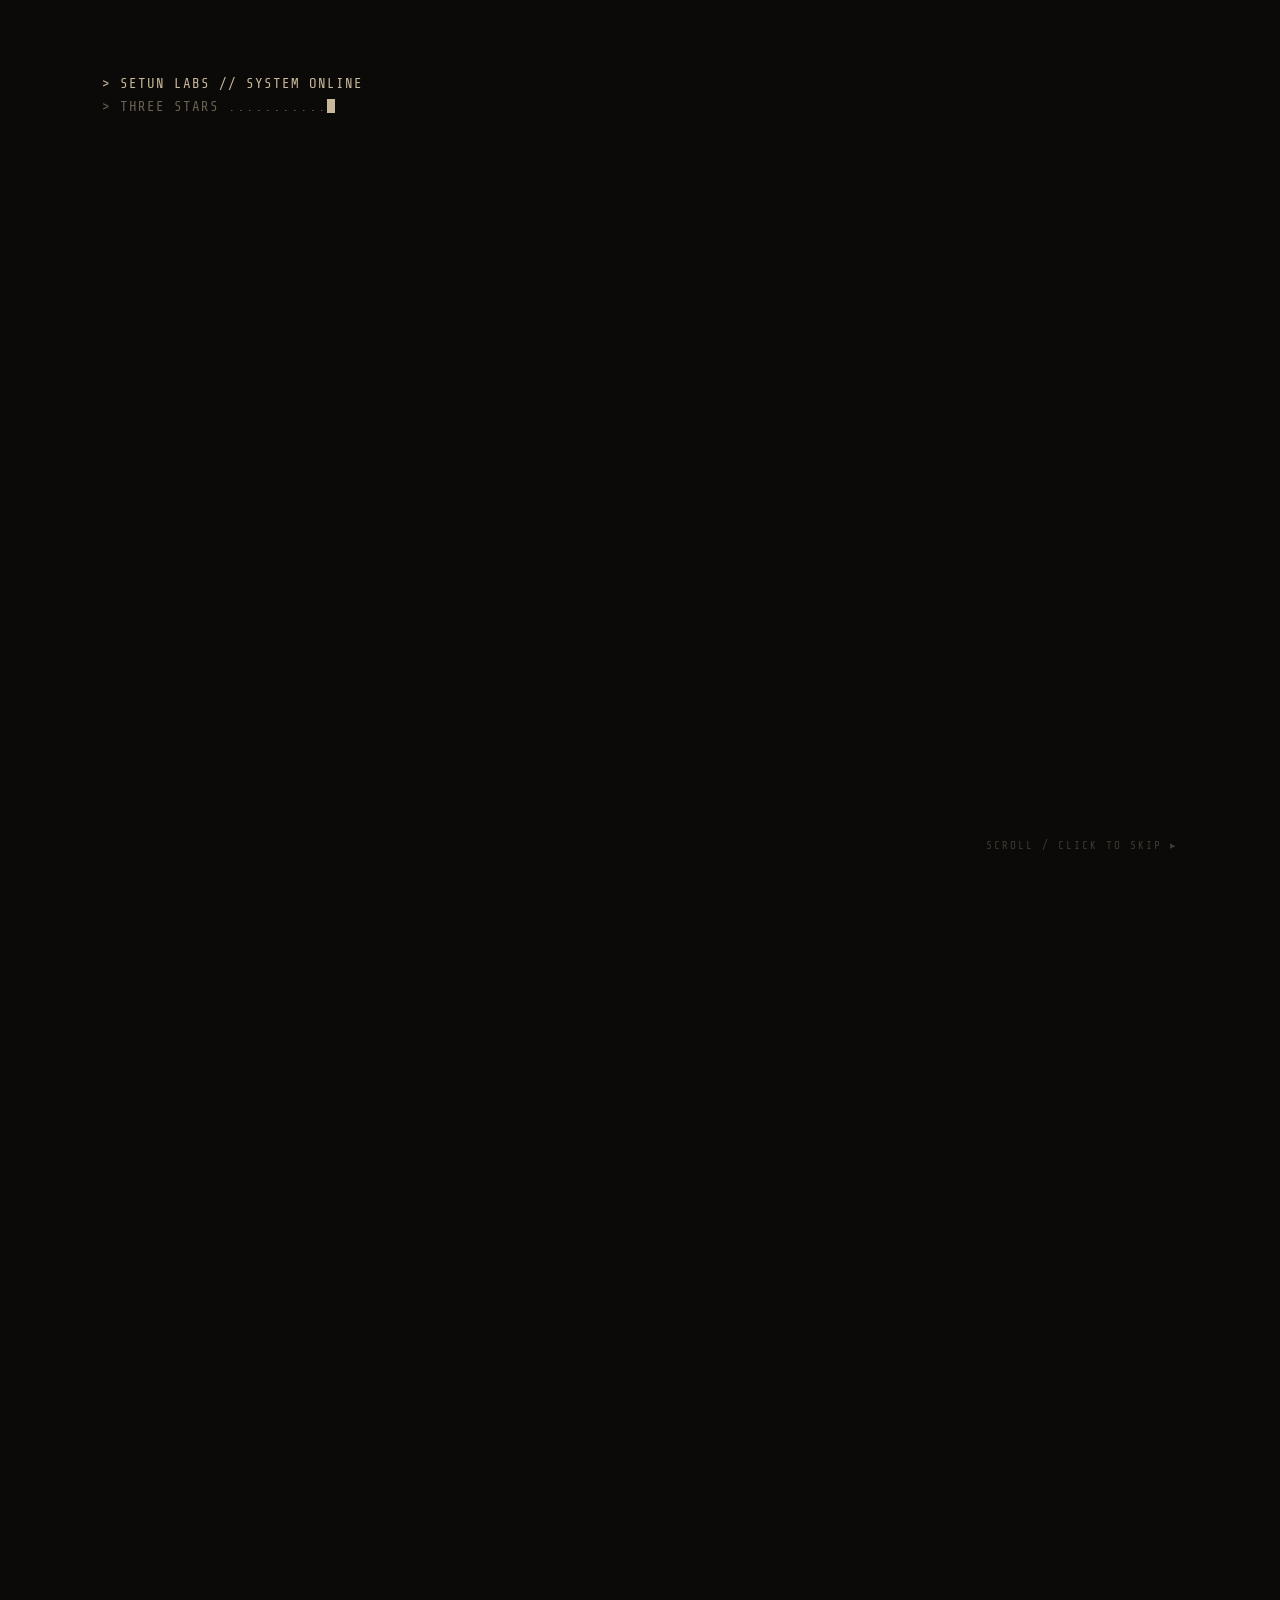
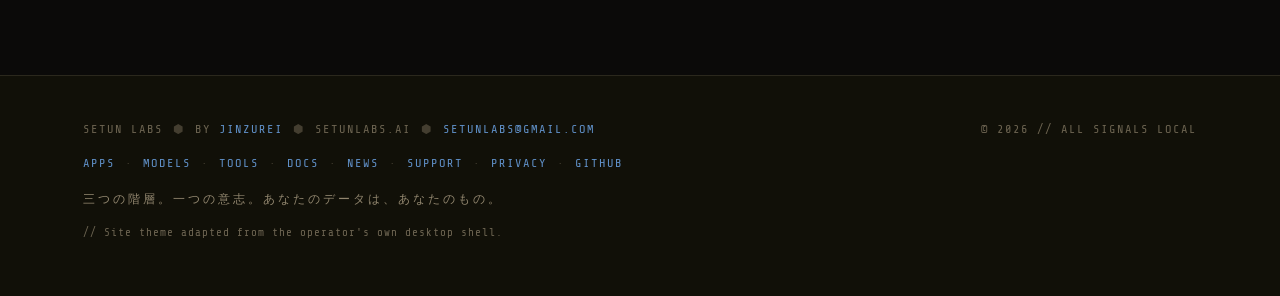
==== index.html @ 27546d37 "Setun Labs: public launch" ====
<!DOCTYPE html>
<html lang="en">
<head>
<meta charset="UTF-8">
<meta name="viewport" content="width=device-width, initial-scale=1.0">
<title>SETUN LABS // Independent lab for ternary, on-device AI</title>
<meta name="description" content="Setun Labs, an independent lab building ternary, on-device AI. This site explains what we stand for and what we're working toward.">
<link rel="icon" type="image/svg+xml" href="favicon.svg">
<meta name="theme-color" content="#0b0a09">
<meta property="og:type" content="website">
<meta property="og:site_name" content="Setun Labs">
<meta property="og:title" content="SETUN LABS // Independent lab for ternary, on-device AI">
<meta property="og:description" content="Setun Labs, an independent lab building ternary, on-device AI. This site explains what we stand for and what we're working toward.">
<meta property="og:url" content="https://setunlabs.ai/">
<meta property="og:image" content="https://setunlabs.ai/og.png">
<meta name="twitter:card" content="summary_large_image">
<link rel="stylesheet" href="styles.css">
</head>
<body>

<!-- boot sequence -->
<div id="boot" aria-hidden="true">
  <div id="boot-lines"></div>
  <div id="boot-skip">SCROLL / CLICK TO SKIP ▸</div>
</div>

<header>
  <div class="header-inner">
    <a class="wordmark" href="index.html">
      <span class="dot gold"></span>SETUN LABS
      <span class="jp">セツン・ラボ</span>
    </a>
    <nav>
      <a href="apps.html">APPS</a>
      <a href="models.html">MODELS</a>
      <a href="tools.html">TOOLS</a>
      <a href="docs.html">DOCS</a>
      <a href="news.html">NEWS</a>
      <a href="support.html">SUPPORT</a>
    </nav>
  </div>
</header>

<main>

  <!-- ============ HERO ============ -->
  <section id="hero">
    <canvas id="hero-bg" aria-hidden="true"></canvas>
    <div class="hero-veil" aria-hidden="true"></div>
    <div class="hero-kicker reveal"><span class="dot green"></span>NOW ONLINE // SETUN LABS · AN INDEPENDENT LAB FOR TERNARY, ON-DEVICE AI</div>
    <h1 class="reveal">AI SHOULD LIVE<br>WHERE YOUR <span class="accent">DATA</span> DOES.</h1>
    <p class="hero-sub reveal">Setun Labs is a small independent lab building AI that runs on hardware you own, <b>not in someone else's data center.</b> This site is our front door: what we stand for, and what we're working toward.</p>
    <div class="hero-jp reveal">あなたのデータは、あなたの場所に。</div>

    <div class="hero-cta reveal">
      <a class="btn primary" href="news.html">READ THE TRANSMISSION</a>
      <a class="btn ghost" href="models.html">THE MODEL PROGRAM ▸</a>
    </div>

    <div class="scroll-hint">▼ SCROLL // スクロール</div>
  </section>

  <!-- ============ WHAT WE DO ============ -->
  <section>
    <div class="act-label reveal">// THE LAB ◈ THREE ARMS, ONE RULE</div>
    <h2 class="reveal">One rule carries<br>everything we make.</h2>
    <div class="sec-jp reveal">あなたの機器の上で動くAI</div>
    <p class="creed-lead reveal">Your questions, your files and your accounts stay with you. If a product ever offers to connect a paid cloud AI, you plug it in yourself, and the software shows you every request before it leaves. We work in three arms, every one of them in development:</p>

    <div class="grid3">
      <div class="card c-green reveal">
        <span class="rail"></span><span class="br"></span>
        <div class="tag">⬢ ARM 01</div>
        <h3>Tools</h3>
        <div class="card-jp">道具</div>
        <p>Open-source plumbing for local AI, the background worker that does jobs on your computer, connectors for AI services, and a public database of measured model performance. In development.</p>
        <a class="dlink" href="tools.html">▸ THE TOOLS PAGE</a>
      </div>

      <div class="card c-gold reveal">
        <span class="rail"></span><span class="br"></span>
        <div class="tag">◈ ARM 02</div>
        <h3>Models</h3>
        <div class="card-jp">モデル</div>
        <p>The Grimm Series: classes of specialist models with three-value weights {−1, 0, +1}, tuned to run on pocket hardware. A math specialist proof of concept is in development now.</p>
        <a class="dlink" href="models.html">▸ THE MODELS PAGE</a>
      </div>

      <div class="card c-blue reveal">
        <span class="rail"></span><span class="br"></span>
        <div class="tag">▸ ARM 03</div>
        <h3>Apps</h3>
        <div class="card-jp">アプリ</div>
        <p>Pocket AI Hub (working title), one app designed to run AI on your phone, recruit your computer for big jobs, and connect every AI you already use. In development.</p>
        <a class="dlink" href="apps.html">▸ THE APPS PAGE</a>
      </div>
    </div>
  </section>

  <!-- ============ TRANSMISSIONS ============ -->
  <section>
    <div class="act-label reveal">// LATEST ◈ TRANSMISSIONS</div>
    <div class="news-item reveal">
      <div class="nd">2026-10-26 // LOG 001</div>
      <h3>Setun Labs goes online</h3>
      <p>The lab opens its doors, what we stand for (mechanism before scale, refutation over abandonment, one domain, zero doubt), what we're building, and the honest status of every piece. <a href="news.html">▸ READ THE TRANSMISSION</a></p>
    </div>
    <p class="note-line reveal"><span class="warn">⬢</span> <a href="news.html">▸ ALL TRANSMISSIONS</a></p>
  </section>

  <!-- ============ CREED ============ -->
  <section>
    <div class="act-label reveal">// THE CREED ◈ THE THREE STARS</div>
    <h2 class="reveal">Three stars.<br>One line.</h2>
    <div class="sec-jp reveal">三つの星 · オリオンのベルト</div>
    <p class="creed-lead reveal">Our mark is Orion's Belt: three stars in a straight line, the only fixed geometry in a sky of scattered light. They have been called the Three Kings, the Girdle, the String of Pearls. We do not use them as ornament. We use them as a reminder of what we are.</p>
    <div class="commit reveal">
      <div class="commit-row">
        <span class="k">ALNITAK<br><span style="font-size:10px;letter-spacing:2px;color:var(--fg-dim)">THE GIRDLE</span></span>
        <span class="v"><b>Mechanism before scale.</b> Orion is a hunter dismembered across the sky. Without the belt, the arms and legs drift apart. Without the mechanism, the lab is just parameters and hope. The belt is not the brightest part of the constellation. It is the part that makes the constellation coherent. We build the belt first. Everything else hangs from it.</span>
      </div>
      <div class="commit-row">
        <span class="k">ALNILAM<br><span style="font-size:10px;letter-spacing:2px;color:var(--fg-dim)">THE STRING OF PEARLS</span></span>
        <span class="v"><b>Refutation over abandonment.</b> Osiris is murdered, scattered, lost. Isis recovers the pieces. The missing fragment is replaced by something perfect and artificial. On the third day the body is whole. This is not miracle. It is protocol: test, kill, rebuild, rerun. The string does not deny the breaking. It presumes it. The only terminal state is understanding.</span>
      </div>
      <div class="commit-row">
        <span class="k">MINTAKA<br><span style="font-size:10px;letter-spacing:2px;color:var(--fg-dim)">THE BELT</span></span>
        <span class="v"><b>One domain, zero doubt.</b> Orion does not hunt everything. He hunts specific prey, across specific seasons, with specific weapons held by the belt. The belt is what he reaches for. It is what keeps the sword and shield from falling into the dark. We do not build generalists that are occasionally right about everything. We build specialists that cannot be wrong about one thing. The domain is the boundary. The boundary is the strength.</span>
      </div>
    </div>
    <p class="note-line reveal"><span class="warn">⬢ THE LINE THEY FORM //</span> Three stars. One line. Not because they are close, but because they align across immense distance. That alignment is the lab. Each principle is a star, independent and distant. Together they point in one direction. Remove any star and the line dissolves. Remove any principle and the lab is just noise. Orion rises and sets. The line remains.</p>
  </section>

</main>

<footer>
  <div class="footer-inner">
    <div class="row">
      <span>SETUN LABS<span class="sep">⬢</span>BY <a href="https://x.com/Jinzurei" target="_blank" rel="noopener">JINZUREI</a><span class="sep">⬢</span>SETUNLABS.AI<span class="sep">⬢</span><a href="mailto:setunlabs@gmail.com">SETUNLABS@GMAIL.COM</a></span>
      <span>© 2026 // ALL SIGNALS LOCAL</span>
    </div>
    <div class="row" style="margin-top:14px">
      <span><a href="apps.html">APPS</a><span class="sep">·</span><a href="models.html">MODELS</a><span class="sep">·</span><a href="tools.html">TOOLS</a><span class="sep">·</span><a href="docs.html">DOCS</a><span class="sep">·</span><a href="news.html">NEWS</a><span class="sep">·</span><a href="support.html">SUPPORT</a><span class="sep">·</span><a href="privacy.html">PRIVACY</a><span class="sep">·</span><a href="https://github.com/Setun-Labs" target="_blank" rel="noopener">GITHUB</a></span>
    </div>
    <div class="jp">三つの階層。一つの意志。あなたのデータは、あなたのもの。</div>
    <div class="egg">// Site theme adapted from the operator's own desktop shell.</div>
  </div>
</footer>

<script src="theme.js"></script>
</body>
</html>
---- styles.css ----
@font-face {
    font-family: 'Share Tech Mono';
    src: url('fonts/ShareTechMono-Regular.ttf') format('truetype');
    font-weight: 400;
    font-style: normal;
    font-display: swap;
  }

  :root {
    --bg: #0b0a09;
    --panel: #111008;
    --raised: #1a1814;
    --parchment: #12100c;
    --fg: #c8b89a;
    --fg-dim: rgba(200,184,154,0.5);
    --fg-faint: rgba(200,184,154,0.28);
    --red: #c87060;
    --green: #60a880;
    --blue: #6090c8;
    --gold: #c8a860;
    --border: rgba(200,184,154,0.14);
    --border-hi: rgba(200,184,154,0.22);
    --jp: rgba(200,184,154,0.7);
    --t-fast: 150ms;
    --t-mid: 380ms;
    --t-slow: 650ms;
    --ease: cubic-bezier(0.22, 1, 0.36, 1);
  }

  * { margin: 0; padding: 0; box-sizing: border-box; border-radius: 0; }

  html { scroll-behavior: smooth; overflow-x: hidden; }

  body {
    background: var(--bg);
    color: var(--fg);
    font-family: 'Share Tech Mono', ui-monospace, 'Cascadia Mono', monospace;
    font-size: 15px;
    line-height: 1.65;
    overflow-x: hidden;
  }

  ::selection { background: var(--gold); color: var(--bg); }

  /* ---- scanlines ---- */
  body::after {
    content: '';
    position: fixed;
    inset: 0;
    background: repeating-linear-gradient(
      to bottom,
      transparent 0px,
      transparent 2px,
      rgba(200,184,154,0.05) 2px,
      rgba(200,184,154,0.05) 3px
    );
    opacity: 0.06;
    pointer-events: none;
    z-index: 9000;
  }

  a { color: var(--blue); text-decoration: none; }
  a:hover { color: var(--fg); }

  /* ---- status dots ---- */
  .dot {
    display: inline-block;
    width: 5px; height: 5px;
    border-radius: 50%;
    margin-right: 9px;
    vertical-align: 2px;
    animation: breathe 2.6s ease-in-out infinite;
  }
  .dot.green { background: var(--green); box-shadow: 0 0 6px rgba(96,168,128,0.55); }
  .dot.gold  { background: var(--gold);  box-shadow: 0 0 6px rgba(200,168,96,0.55); animation-delay: 0.7s; }
  .dot.blue  { background: var(--blue);  box-shadow: 0 0 6px rgba(96,144,200,0.55); animation-delay: 1.3s; }
  @keyframes breathe {
    0%, 100% { opacity: 1; }
    50% { opacity: 0.35; }
  }

  /* ---- boot overlay ---- */
  #boot {
    position: fixed;
    inset: 0;
    background: var(--bg);
    z-index: 8000;
    display: flex;
    align-items: flex-start;
    justify-content: flex-start;
    padding: 8vh 8vw;
    transition: opacity var(--t-mid) var(--ease);
  }
  #boot.done { opacity: 0; pointer-events: none; }
  #boot-lines { font-size: 14px; letter-spacing: 1px; color: var(--fg-dim); white-space: pre-wrap; }
  #boot-lines .ok { color: var(--green); }
  #boot-lines .hi { color: var(--fg); }
  #boot-skip {
    position: absolute;
    bottom: 5vh; right: 8vw;
    font-size: 11px;
    letter-spacing: 2px;
    color: var(--fg-faint);
  }
  .caret { display: inline-block; width: 8px; height: 1em; background: var(--fg); vertical-align: -2px; animation: blink 0.9s steps(1) infinite; }
  @keyframes blink { 50% { opacity: 0; } }

  /* ---- chrome ---- */
  header {
    position: fixed;
    top: 0; left: 0; right: 0;
    z-index: 5000;
    background: rgba(11,10,9,0.92);
    border-bottom: 1px solid var(--border);
    backdrop-filter: blur(4px);
  }
  .header-inner {
    max-width: min(92vw, 1500px);
    margin: 0 auto;
    padding: 0 32px;
    height: 56px;
    display: flex;
    align-items: center;
    justify-content: space-between;
  }
  .wordmark {
    font-size: 15px;
    letter-spacing: 3px;
    color: var(--fg);
    display: flex;
    align-items: center;
    gap: 12px;
    white-space: nowrap;
  }
  .wordmark .jp { font-size: 10px; letter-spacing: 2px; color: var(--jp); }
  nav { display: flex; gap: 28px; white-space: nowrap; }
  nav a {
    font-size: 11px;
    letter-spacing: 2px;
    color: var(--fg-dim);
    transition: color var(--t-fast) var(--ease);
  }
  nav a:hover { color: var(--fg); }
  nav a::before { content: '▸ '; color: var(--fg-faint); }
  @media (max-width: 1080px) {
    nav a:nth-child(4), nav a:nth-child(5) { display: none; }
  }
  @media (max-width: 720px) {
    .header-inner { padding: 0 20px; }
    .wordmark { font-size: 13px; gap: 8px; }
    .wordmark .jp { display: none; }
    nav { gap: 14px; }
    nav a { font-size: 10px; }
    nav a:nth-child(3) { display: none; }
  }
  @media (max-width: 400px) {
    nav a:nth-child(2) { display: none; } /* MODELS still in footer + cards */
  }

  main { position: relative; z-index: 1; }

  section {
    max-width: min(92vw, 1500px);
    margin: 0 auto;
    padding: 84px 32px;
  }

  /* ---- reveal ---- */
  .reveal {
    opacity: 0;
    transform: translateY(18px);
    clip-path: inset(0 100% 0 0);
    transition:
      opacity var(--t-slow) var(--ease),
      transform var(--t-slow) var(--ease),
      clip-path var(--t-slow) var(--ease);
  }
  .reveal.in {
    opacity: 1;
    transform: translateY(0);
    clip-path: inset(0 0 0 0);
  }

  /* ---- section chrome ---- */
  .act-label {
    font-size: 13px;
    letter-spacing: 4px;
    color: var(--gold);
    margin-bottom: 14px;
    display: flex;
    align-items: center;
    gap: 12px;
  }
  .act-label::after {
    content: '';
    flex: 1;
    height: 1px;
    background: var(--border);
  }
  h2 {
    font-size: 30px;
    letter-spacing: 3px;
    font-weight: 400;
    color: var(--fg);
    margin-bottom: 10px;
    text-transform: uppercase;
  }
  .sec-jp { font-size: 13px; letter-spacing: 3px; color: var(--jp); margin-bottom: 40px; }

  /* ---- hero ---- */
  #hero {
    min-height: max(100vh, 860px);
    display: flex;
    flex-direction: column;
    justify-content: flex-end;
    padding-top: 130px;
    padding-bottom: max(64px, 6vh);
    position: relative;
  }
  /* canvas + veil break out of the content column to full viewport width,
     so the moon bleeds off the actual screen edge at any aspect ratio */
  #hero-bg {
    position: absolute;
    top: 0;
    bottom: 0;
    left: 50%;
    transform: translateX(-50%);
    width: 100vw;
    pointer-events: none;
    z-index: 0;
  }
  .hero-veil {
    position: absolute;
    top: 0;
    bottom: 0;
    left: 50%;
    transform: translateX(-50%);
    width: 100vw;
    pointer-events: none;
    z-index: 0;
    background:
      linear-gradient(100deg, rgba(11,10,9,0.72) 0%, rgba(11,10,9,0.30) 42%, rgba(11,10,9,0) 70%),
      linear-gradient(to top, rgba(11,10,9,0.50) 0%, rgba(11,10,9,0) 30%);
  }
  #hero > * { position: relative; z-index: 1; }
  #hero > #hero-bg, #hero > .hero-veil { position: absolute; z-index: 0; }
  .hero-kicker {
    font-size: 12px;
    letter-spacing: 3px;
    color: var(--fg-dim);
    margin-bottom: 26px;
  }
  h1 {
    font-size: clamp(32px, 4.8vw, 56px);
    line-height: 1.12;
    font-weight: 400;
    letter-spacing: 4px;
    text-transform: uppercase;
    color: var(--fg);
    max-width: 900px;
  }
  h1 .accent { color: var(--gold); }
  .hero-sub {
    margin-top: 28px;
    max-width: 620px;
    color: var(--fg-dim);
    font-size: 16px;
  }
  .hero-sub b { color: var(--fg); font-weight: 400; }
  .hero-jp { margin-top: 16px; font-size: 14px; letter-spacing: 4px; color: var(--jp); }

  .stat-trio {
    margin-top: 64px;
    display: grid;
    grid-template-columns: repeat(3, 1fr);
    border: 1px solid var(--border);
    background: var(--panel);
  }
  .stat {
    padding: 26px 28px;
    border-left: 1px solid var(--border);
    position: relative;
  }
  .stat:first-child { border-left: none; }
  .stat::before {
    content: '';
    position: absolute;
    left: 0; top: 0; bottom: 0;
    width: 3px;
    background: var(--rail, var(--gold));
    opacity: 0.9;
  }
  .stat .num {
    font-size: 30px;
    letter-spacing: 2px;
    color: var(--fg);
  }
  .stat .lbl {
    font-size: 11px;
    letter-spacing: 2px;
    color: var(--fg-dim);
    margin-top: 6px;
    text-transform: uppercase;
  }
  @media (max-width: 720px) {
    .stat-trio { grid-template-columns: 1fr; }
    .stat { border-left: none; border-top: 1px solid var(--border); }
    .stat:first-child { border-top: none; }
  }

  /* ---- three arms strip ---- */
  .arms-trio {
    margin-top: 22px;
    display: grid;
    grid-template-columns: repeat(3, 1fr);
    border: 1px solid var(--border);
    background: var(--panel);
  }
  .arm {
    padding: 18px 24px 16px;
    border-left: 1px solid var(--border);
    position: relative;
    display: block;
    color: var(--fg);
    transition: background var(--t-fast) var(--ease);
  }
  .arm:first-child { border-left: none; }
  .arm:hover { background: var(--raised); }
  .arm::before {
    content: '';
    position: absolute;
    left: 0; top: 0; bottom: 0;
    width: 3px;
    background: var(--rail, var(--fg-dim));
    opacity: 0.9;
  }
  .arm .a-title {
    font-size: 12px;
    letter-spacing: 3px;
    color: var(--rail, var(--fg));
  }
  .arm .a-title .go { float: right; color: var(--fg-faint); }
  .arm p { font-size: 12px; color: var(--fg-dim); margin-top: 6px; line-height: 1.55; }
  @media (max-width: 720px) {
    .arms-trio { grid-template-columns: 1fr; }
    .arm { border-left: none; border-top: 1px solid var(--border); }
    .arm:first-child { border-top: none; }
  }

  .hero-cta {
    margin-top: 44px;
    display: flex;
    gap: 20px;
    flex-wrap: wrap;
  }
  .btn {
    display: inline-block;
    font-family: inherit;
    font-size: 12px;
    letter-spacing: 3px;
    padding: 13px 26px;
    border: 1px solid var(--border-hi);
    background: var(--raised);
    color: var(--fg);
    cursor: pointer;
    text-transform: uppercase;
    transition: border-color var(--t-fast) var(--ease), background var(--t-fast) var(--ease), color var(--t-fast) var(--ease);
  }
  .btn:hover { border-color: var(--gold); color: var(--gold); }
  .btn.primary { border-color: var(--gold); }
  .btn.primary:hover { background: var(--gold); color: var(--bg); }
  .btn.ghost { background: transparent; }

  #hero .scroll-hint {
    position: absolute;
    bottom: 28px;
    left: 32px;
    font-size: 10px;
    letter-spacing: 3px;
    color: var(--fg-faint);
  }

  /* ---- corner-bracket cards ---- */
  .grid4 {
    display: grid;
    grid-template-columns: repeat(2, 1fr);
    gap: 22px;
  }
  @media (min-width: 1900px) { .grid4 { grid-template-columns: repeat(4, 1fr); } }
  @media (max-width: 820px) { .grid4 { grid-template-columns: 1fr; } }

  .grid3 {
    display: grid;
    grid-template-columns: repeat(3, 1fr);
    gap: 22px;
  }
  @media (max-width: 1000px) { .grid3 { grid-template-columns: 1fr; } }

  .grid2 {
    display: grid;
    grid-template-columns: repeat(2, 1fr);
    gap: 22px;
  }
  @media (max-width: 820px) { .grid2 { grid-template-columns: 1fr; } }

  .creed-lead {
    max-width: 660px;
    color: var(--fg-dim);
    font-size: 15px;
    margin-bottom: 36px;
  }
  .creed-lead b { color: var(--fg); font-weight: 400; }
  .note-line { margin-top: 22px; font-size: 13px; color: var(--fg-dim); max-width: 780px; }
  .note-line .warn { color: var(--gold); }

  .sub-h {
    font-size: 15px;
    letter-spacing: 3px;
    font-weight: 400;
    margin: 46px 0 18px;
    color: var(--fg);
  }
  .sub-h .sub-jp { font-size: 11px; letter-spacing: 2px; color: var(--jp); margin-left: 12px; }

  /* ---- docs cards ---- */
  .pill {
    display: inline-block;
    font-size: 9px;
    letter-spacing: 2px;
    padding: 2px 8px;
    border: 1px solid var(--green);
    color: var(--green);
  }
  .pill.coming { border-color: var(--gold); color: var(--gold); }
  .doc-card { padding: 24px 24px 20px; }
  .doc-card h4 {
    font-size: 14px;
    letter-spacing: 2px;
    font-weight: 400;
    margin: 12px 0 6px;
    text-transform: uppercase;
  }
  .doc-card p { font-size: 12.5px; color: var(--fg-dim); line-height: 1.55; }
  .doc-card .dlink { display: block; font-size: 11px; letter-spacing: 2px; margin-top: 14px; }

  .card {
    position: relative;
    background: var(--panel);
    border: 1px solid var(--border);
    padding: 34px 30px 30px;
    transition: border-color var(--t-mid) var(--ease), background var(--t-mid) var(--ease);
  }
  .card:hover { border-color: var(--border-hi); background: var(--raised); }
  .card::before, .card::after,
  .card .br::before, .card .br::after {
    content: '';
    position: absolute;
    width: 12px; height: 12px;
    border: 1px solid var(--accent, var(--fg-dim));
    transition: border-color var(--t-mid) var(--ease);
  }
  .card::before  { top: -1px; left: -1px;  border-right: none; border-bottom: none; }
  .card::after   { top: -1px; right: -1px; border-left: none;  border-bottom: none; }
  .card .br::before { bottom: -1px; left: -1px;  border-right: none; border-top: none; }
  .card .br::after  { bottom: -1px; right: -1px; border-left: none;  border-top: none; }
  .card:hover::before, .card:hover::after,
  .card:hover .br::before, .card:hover .br::after { border-color: var(--accent, var(--fg)); }

  .card .rail {
    position: absolute;
    left: 0; top: 14px; bottom: 14px;
    width: 3px;
    background: var(--accent, var(--fg-dim));
    opacity: 0.85;
  }
  .card .tag {
    font-size: 10px;
    letter-spacing: 3px;
    color: var(--accent, var(--fg-dim));
    margin-bottom: 12px;
  }
  .card h3 {
    font-size: 19px;
    letter-spacing: 3px;
    font-weight: 400;
    text-transform: uppercase;
    margin-bottom: 4px;
  }
  .card .card-jp { font-size: 11px; letter-spacing: 2px; color: var(--jp); margin-bottom: 16px; }
  .card p { color: var(--fg-dim); font-size: 14px; }
  .card p b { color: var(--fg); font-weight: 400; }
  .card ul { list-style: none; margin-top: 14px; }
  .card li {
    color: var(--fg-dim);
    font-size: 13px;
    padding: 5px 0 5px 20px;
    position: relative;
    border-top: 1px solid rgba(200,184,154,0.07);
  }
  .card li::before {
    content: '▸';
    position: absolute;
    left: 2px;
    color: var(--accent, var(--fg-dim));
  }

  .c-green { --accent: var(--green); }
  .c-blue  { --accent: var(--blue); }
  .c-gold  { --accent: var(--gold); }
  .c-red   { --accent: var(--red); }

  /* ---- story (parchment block) ---- */
  #story .parchment {
    background: var(--parchment);
    border: 1px solid var(--border);
    padding: 56px 60px;
    position: relative;
  }
  #story .parchment::before {
    content: '';
    position: absolute;
    left: 0; top: 0; bottom: 0;
    width: 3px;
    background: var(--gold);
  }
  #story .year {
    font-size: 54px;
    letter-spacing: 6px;
    color: #ebe2c9;
    line-height: 1;
  }
  #story h2 { color: #ebe2c9; margin-top: 14px; }
  #story .muted { color: #8a8066; }
  #story p { color: var(--fg); max-width: 680px; margin-top: 18px; }
  #story .ternary {
    margin-top: 34px;
    display: flex;
    gap: 0;
    border: 1px solid var(--border);
  }
  #story .ternary div {
    flex: 1;
    text-align: center;
    padding: 18px 10px;
    font-size: 12px;
    letter-spacing: 2px;
    color: var(--fg-dim);
    border-left: 1px solid var(--border);
  }
  #story .ternary div:first-child { border-left: none; }
  #story .ternary .t-num { display: block; font-size: 24px; color: var(--gold); margin-bottom: 4px; }
  @media (max-width: 720px) {
    #story .parchment { padding: 36px 26px; }
    #story .ternary { flex-direction: column; }
    #story .ternary div { border-left: none; border-top: 1px solid var(--border); }
    #story .ternary div:first-child { border-top: none; }
  }

  /* ---- privacy commitments ---- */
  .commit {
    border: 1px solid var(--border);
    background: var(--panel);
  }
  .commit-row {
    display: flex;
    align-items: baseline;
    gap: 14px;
    padding: 20px 26px;
    border-top: 1px solid rgba(200,184,154,0.07);
  }
  .commit-row:first-child { border-top: none; }
  .commit-row .k {
    flex: 0 0 240px;
    font-size: 13px;
    letter-spacing: 2px;
    color: var(--fg);
    text-transform: uppercase;
  }
  .commit-row .v { color: var(--fg-dim); font-size: 14px; }
  .commit-row .badge {
    margin-left: auto;
    flex: 0 0 auto;
    font-size: 10px;
    letter-spacing: 2px;
    color: var(--green);
    white-space: nowrap;
  }
  @media (max-width: 720px) {
    .commit-row { flex-wrap: wrap; }
    .commit-row .k { flex-basis: 100%; }
    .commit-row .badge { margin-left: 0; }
  }
  .privacy-note {
    margin-top: 22px;
    font-size: 13px;
    color: var(--fg-dim);
  }
  .privacy-note .warn { color: var(--gold); }

  /* ---- launch / waitlist box ---- */
  .launch-box {
    border: 1px solid var(--border-hi);
    background: var(--panel);
    padding: 50px 56px;
    position: relative;
  }
  .launch-box::before, .launch-box::after,
  .launch-box .br::before, .launch-box .br::after {
    content: '';
    position: absolute;
    width: 14px; height: 14px;
    border: 1px solid var(--gold);
  }
  .launch-box::before { top: -1px; left: -1px; border-right: none; border-bottom: none; }
  .launch-box::after { bottom: -1px; right: -1px; border-left: none; border-top: none; }
  .launch-box .br::before { top: -1px; right: -1px; border-left: none; border-bottom: none; }
  .launch-box .br::after { bottom: -1px; left: -1px; border-right: none; border-top: none; }
  .launch-meta {
    display: flex;
    gap: 34px;
    flex-wrap: wrap;
    margin: 22px 0 34px;
    font-size: 12px;
    letter-spacing: 2px;
    color: var(--fg-dim);
  }
  .launch-meta span b { color: var(--fg); font-weight: 400; }
  .waitlist { display: flex; max-width: 560px; }
  .waitlist.signup {
    flex-direction: column;
    align-items: stretch;
    max-width: 640px;
    gap: 16px;
  }
  .waitlist.signup .signup-lists { margin: 0; }
  .waitlist.signup input {
    width: 100%;
    flex: none;
    border-right: 1px solid var(--border-hi);
  }
  .waitlist.signup .btn {
    align-self: flex-start;
    border-left: 1px solid var(--border-hi);
  }
  .waitlist input {
    flex: 1;
    min-width: 0;
    font-family: inherit;
    font-size: 14px;
    letter-spacing: 1px;
    background: var(--bg);
    border: 1px solid var(--border-hi);
    border-right: none;
    color: var(--fg);
    padding: 13px 16px;
    outline: none;
    transition: border-color var(--t-fast) var(--ease);
  }
  .waitlist input:focus { border-color: var(--gold); }
  .waitlist input::placeholder { color: var(--fg-faint); }
  .waitlist .btn { border-left: 1px solid var(--border-hi); }
  #signup-status {
    margin-top: 16px;
    font-size: 12px;
    letter-spacing: 2px;
    color: var(--fg-dim);
    min-height: 20px;
  }
  #signup-status.received { color: var(--green); }
  .gh-link { margin-top: 26px; font-size: 12px; letter-spacing: 2px; }
  @media (max-width: 720px) {
    .launch-box { padding: 32px 22px; }
    .waitlist { flex-direction: column; }
    .waitlist input { border-right: 1px solid var(--border-hi); border-bottom: none; }
  }

  /* ---- footer ---- */
  footer {
    border-top: 1px solid var(--border);
    background: var(--panel);
  }
  .footer-inner {
    max-width: min(92vw, 1500px);
    margin: 0 auto;
    padding: 44px 32px 54px;
    font-size: 12px;
    letter-spacing: 2px;
    color: var(--fg-dim);
  }
  .footer-inner .row { display: flex; justify-content: space-between; flex-wrap: wrap; gap: 12px; }
  .footer-inner .jp { margin-top: 16px; color: var(--jp); letter-spacing: 3px; }
  .footer-inner .egg { margin-top: 14px; font-size: 11px; color: rgba(200,184,154,0.5); letter-spacing: 1px; }
  .sep { color: var(--fg-faint); margin: 0 10px; }

  @media (max-width: 720px) {
    section { padding: 70px 20px; }
    #hero { padding-top: 110px; }
    .scroll-hint { left: 20px; }
  }

  @media (prefers-reduced-motion: reduce) {
    html { scroll-behavior: auto; }
    .reveal { opacity: 1; transform: none; clip-path: none; transition: none; }
    .dot, .caret, .mini-moon span { animation: none; }
    #boot { display: none; }
  }

/* ---- multi-page additions ---- */
nav a.on { color: var(--gold); }
nav a.on::before { color: var(--gold); }

/* subpage head: act label + title + plain-language lead + three-stars belt mark */
.page-head { position: relative; padding-top: 170px; }
.mini-moon {
  position: absolute;
  top: 130px;
  right: 32px;
  width: 140px;
  height: 46px;
  display: flex;
  align-items: center;
  justify-content: space-between;
  pointer-events: none;
}
.mini-moon span {
  position: relative;
  z-index: 1;
  width: 13px;
  height: 13px;
  border: 1px solid rgba(200,184,154,0.45);
  background: rgba(200,184,154,0.06);
  transform: rotate(45deg);
  animation: breathe 2.6s ease-in-out infinite;
}
.mini-moon span:nth-child(2) {
  width: 17px;
  height: 17px;
  border-color: var(--gold);
  background: rgba(200,184,154,0.14);
  animation-delay: 0.5s;
}
.mini-moon span:nth-child(3) {
  animation-delay: 1s;
}
.mini-moon::after {
  content: '';
  position: absolute;
  top: 50%;
  left: 0;
  right: 0;
  height: 1px;
  background: linear-gradient(to right, transparent, rgba(200,184,154,0.25), transparent);
  z-index: 0;
}
@media (max-width: 720px) {
  .page-head { padding-top: 130px; }
  .mini-moon { width: 96px; height: 32px; top: 118px; right: 18px; opacity: 0.7; }
  .mini-moon span { width: 10px; height: 10px; }
  .mini-moon span:nth-child(2) { width: 13px; height: 13px; }
}

/* ---- news log (TRANSMISSIONS) ---- */
.news-item {
  position: relative;
  border: 1px solid var(--border);
  background: var(--panel);
  padding: 24px 28px;
  margin-bottom: 18px;
  transition: border-color var(--t-mid) var(--ease), background var(--t-mid) var(--ease);
}
.news-item:hover { border-color: var(--border-hi); background: var(--raised); }
.news-item::before {
  content: '';
  position: absolute;
  left: 0; top: 14px; bottom: 14px;
  width: 3px;
  background: var(--gold);
  opacity: 0.85;
}
.news-item .nd {
  font-size: 11px;
  letter-spacing: 2px;
  color: var(--gold);
  margin-bottom: 8px;
}
.news-item h3 {
  font-size: 17px;
  letter-spacing: 2px;
  font-weight: 400;
  text-transform: uppercase;
  margin-bottom: 8px;
}
.news-item p { color: var(--fg-dim); font-size: 13.5px; max-width: 780px; }
.news-item p b { color: var(--fg); font-weight: 400; }

/* ---- model spec lines ---- */
.spec-row {
  display: flex;
  gap: 14px;
  font-size: 12.5px;
  padding: 5px 0;
  border-top: 1px solid rgba(200,184,154,0.07);
  color: var(--fg-dim);
}
.spec-row .sk {
  flex: 0 0 110px;
  letter-spacing: 2px;
  color: var(--fg);
  text-transform: uppercase;
  font-size: 11px;
}

/* ---------- signup lists (apps + models pages) ---------- */
.signup-lists {
  display: flex;
  flex-direction: column;
  gap: 10px;
  margin: 0 0 16px;
  text-align: left;
}
.signup-lists label {
  display: flex;
  align-items: baseline;
  gap: 10px;
  font-size: 13px;
  letter-spacing: 0.04em;
  line-height: 1.5;
  cursor: pointer;
}
.signup-lists input[type="checkbox"] {
  accent-color: var(--gold);
  width: 15px;
  height: 15px;
  flex: none;
  transform: translateY(2px);
}

/* ---------- star hover tooltip (hero canvas) ---------- */
#hero .star-tip {
  display: none;
  position: absolute;
  z-index: 5;
  pointer-events: none;
  font-size: 10px;
  letter-spacing: 2px;
  text-transform: uppercase;
  color: var(--gold);
  background: rgba(17,16,8,0.92);
  border: 1px solid var(--border-hi);
  padding: 4px 9px;
  white-space: nowrap;
}

/* ---------- hero canvas layering at narrower widths ----------
   The constellation is fixed-geometry background art (theme.js). Where the
   text column could reach it, it dims into a watermark — the artwork never
   moves, shrinks, or re-fits per screen size. */
@media (max-width: 1650px) { #hero-bg { opacity: 0.55; } }
@media (max-width: 1250px) { #hero-bg { opacity: 0.40; } }

/* ---------- page-head split (intro left, counter right) ---------- */
.head-split {
  display: flex;
  gap: 88px;
  align-items: flex-start;
}
.head-split > div:first-child { flex: 1; min-width: 0; }
.head-split .stat-trio {
  margin-top: 6px;
  grid-template-columns: 1fr;
  flex: 0 0 340px;
}
@media (max-width: 900px) {
  .head-split { flex-direction: column; }
  .head-split .stat-trio { flex: none; width: 100%; }
}

/* ---------- transmission article typography ---------- */
.news-item { padding: 44px 50px; }
.news-item .nd { margin-bottom: 10px; }
.news-item h3 { font-size: 20px; margin-bottom: 20px; }
.news-item p {
  font-size: 14.5px;
  line-height: 1.85;
  max-width: 720px;
  margin: 0 0 20px;
}
.news-item p:last-child { margin-bottom: 0; }
/* paragraphs that open with a bold lead-in read as section heads */
.news-item p > b:first-child { color: var(--gold); letter-spacing: 1px; }
@media (max-width: 720px) {
  .news-item { padding: 28px 22px; }
  .news-item p { font-size: 14px; line-height: 1.8; }
}
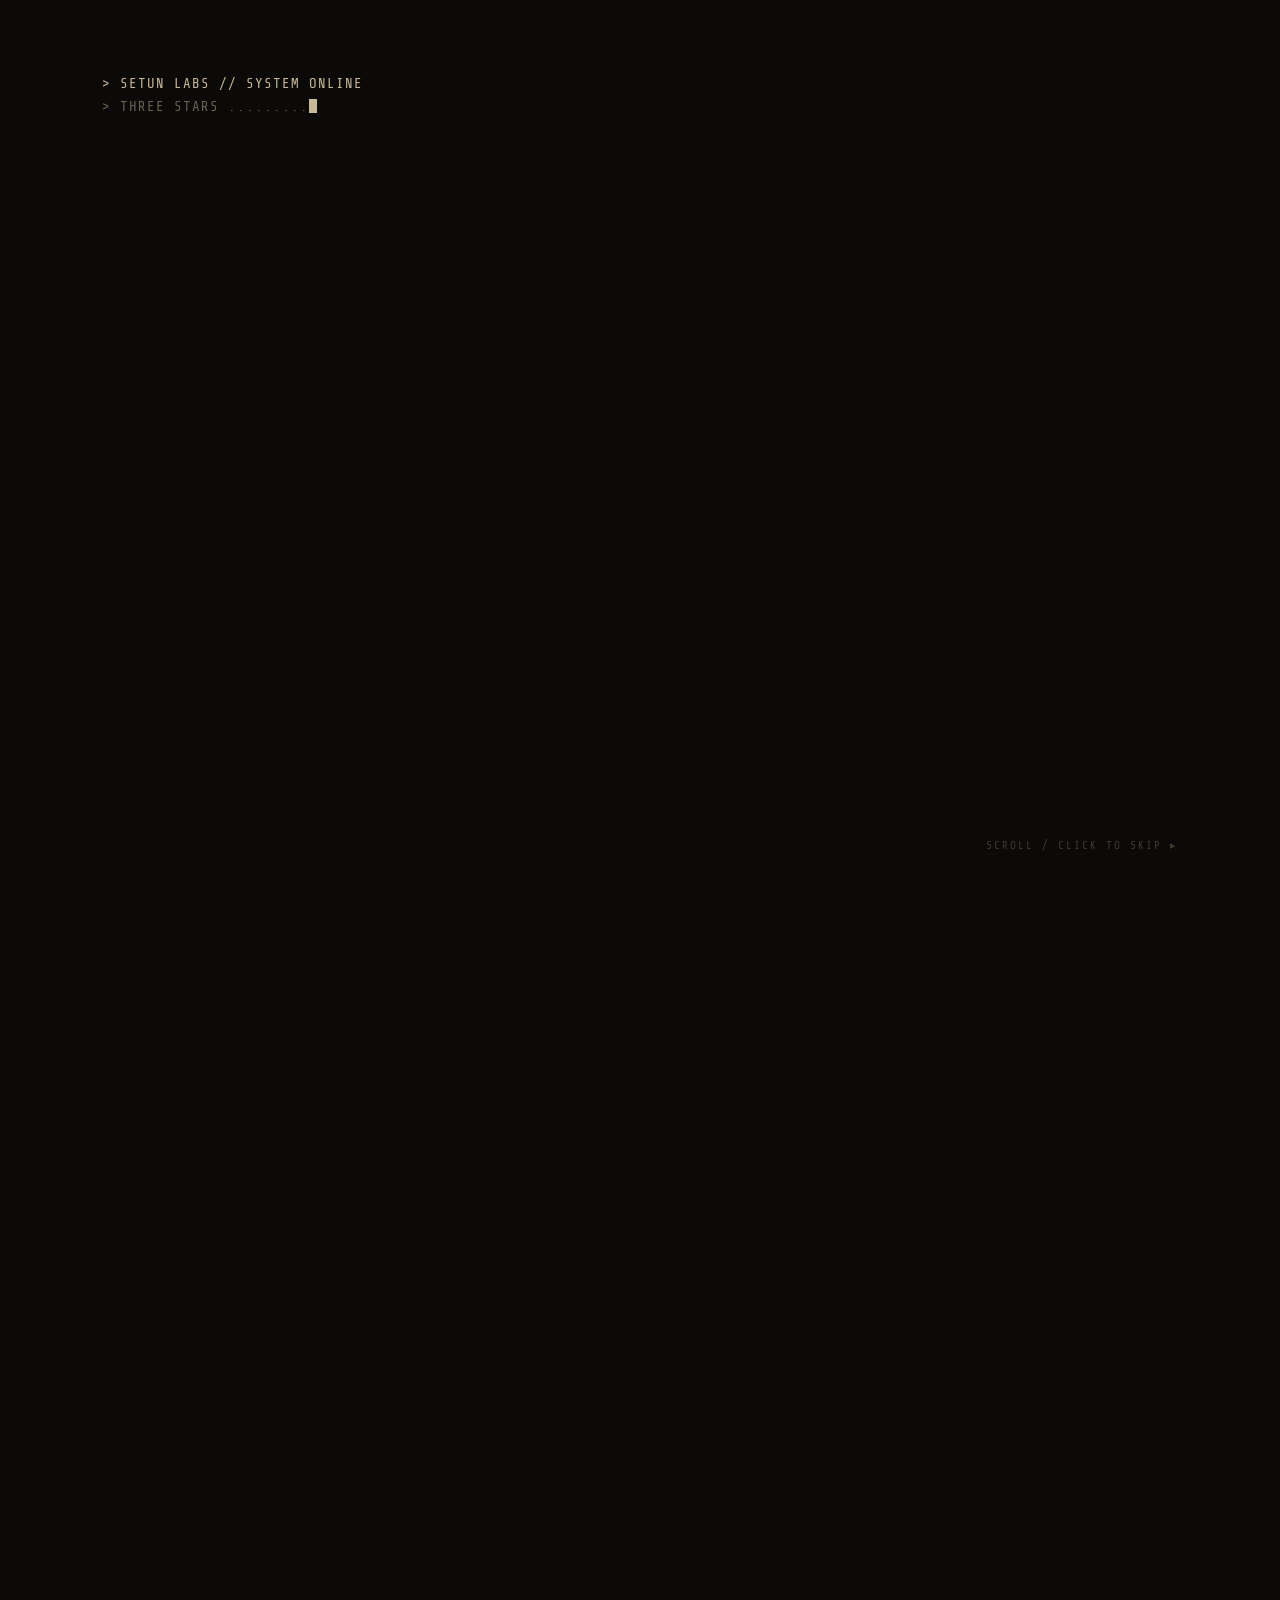
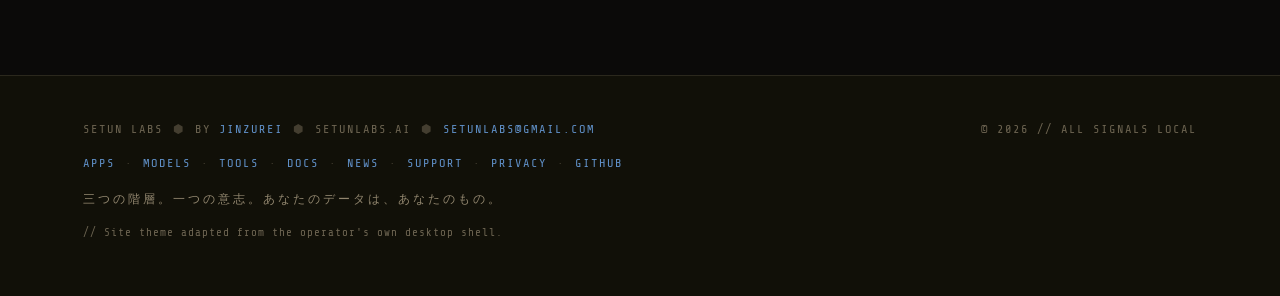
==== commit 927da1d5: "mobile: hamburger nav" ====
--- a/index.html
+++ b/index.html
@@ -30,6 +30,7 @@
       <span class="dot gold"></span>SETUN LABS
       <span class="jp">セツン・ラボ</span>
     </a>
+    <button id="nav-toggle" aria-label="Menu" aria-expanded="false">☰</button>
     <nav>
       <a href="apps.html">APPS</a>
       <a href="models.html">MODELS</a>
--- a/styles.css
+++ b/styles.css
@@ -142,19 +142,41 @@
   }
   nav a:hover { color: var(--fg); }
   nav a::before { content: '▸ '; color: var(--fg-faint); }
-  @media (max-width: 1080px) {
-    nav a:nth-child(4), nav a:nth-child(5) { display: none; }
-  }
+  @media (max-width: 900px) {
+    header #nav-toggle { display: block; }
+    header nav {
+      display: none;
+      position: absolute;
+      top: 56px;
+      right: 12px;
+      flex-direction: column;
+      align-items: flex-start;
+      gap: 14px;
+      background: var(--panel);
+      border: 1px solid var(--border-hi);
+      padding: 16px 22px;
+      z-index: 6000;
+    }
+    header nav.open { display: flex; }
+    header nav a { font-size: 12px; }
+  }
+  #nav-toggle {
+    display: none;
+    font-family: inherit;
+    font-size: 15px;
+    letter-spacing: 1px;
+    color: var(--fg);
+    background: none;
+    border: 1px solid var(--border-hi);
+    padding: 5px 11px;
+    cursor: pointer;
+  }
+  #nav-toggle:hover { border-color: var(--gold); color: var(--gold); }
+
   @media (max-width: 720px) {
     .header-inner { padding: 0 20px; }
     .wordmark { font-size: 13px; gap: 8px; }
     .wordmark .jp { display: none; }
-    nav { gap: 14px; }
-    nav a { font-size: 10px; }
-    nav a:nth-child(3) { display: none; }
-  }
-  @media (max-width: 400px) {
-    nav a:nth-child(2) { display: none; } /* MODELS still in footer + cards */
   }
 
   main { position: relative; z-index: 1; }
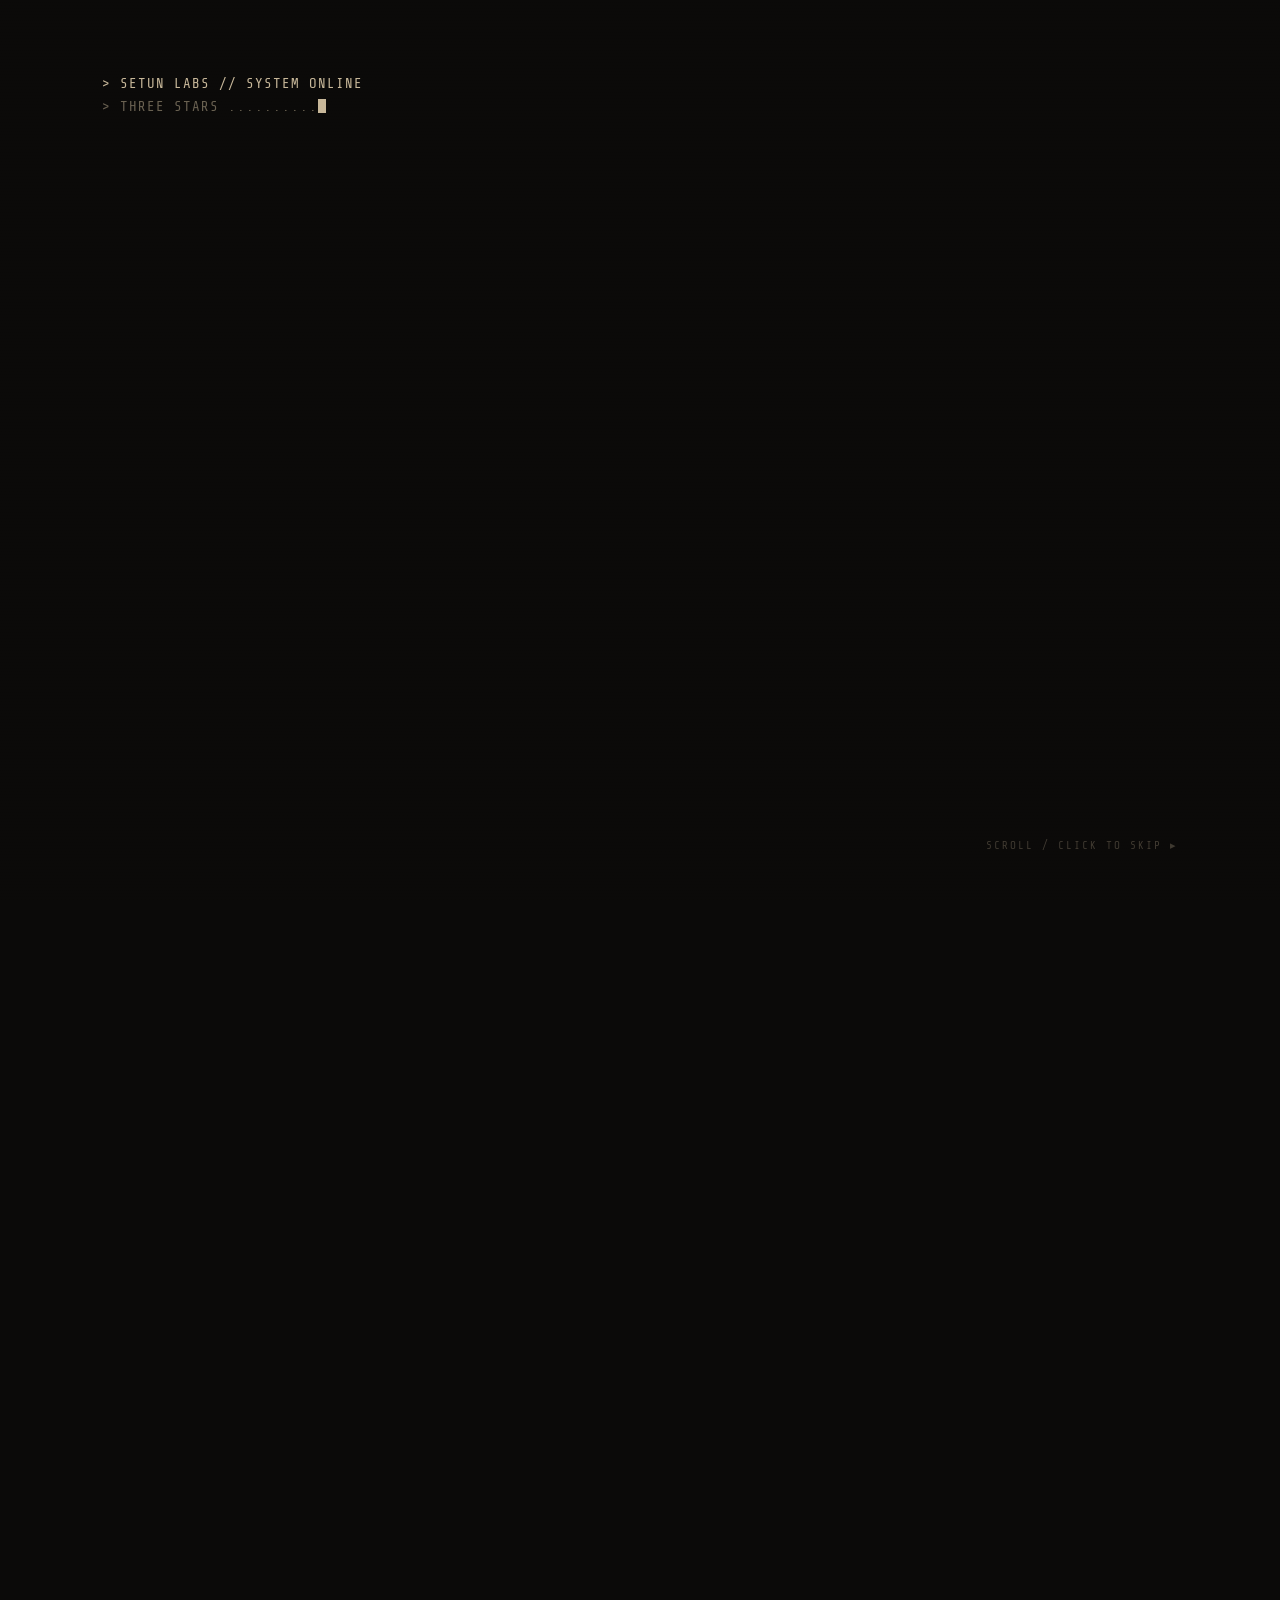
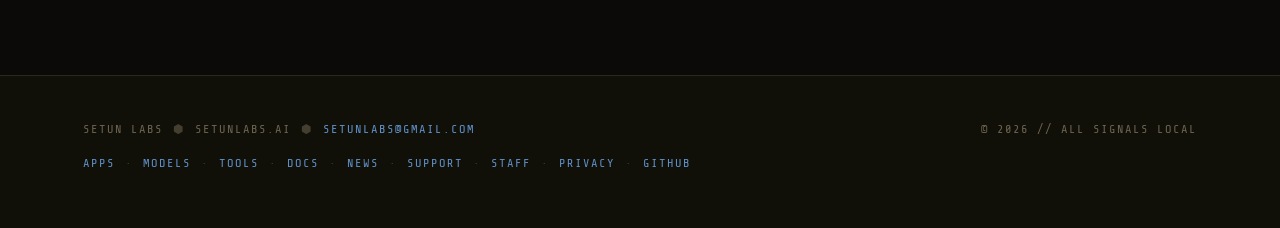
==== commit 0ebe0b1f: "site cleanup: staff page, share buttons, join/partner/fund pitch - add staff.html: Jin's profile (X " ====
--- a/index.html
+++ b/index.html
@@ -38,6 +38,7 @@
       <a href="docs.html">DOCS</a>
       <a href="news.html">NEWS</a>
       <a href="support.html">SUPPORT</a>
+      <a href="staff.html">STAFF</a>
     </nav>
   </div>
 </header>
@@ -137,14 +138,12 @@
 <footer>
   <div class="footer-inner">
     <div class="row">
-      <span>SETUN LABS<span class="sep">⬢</span>BY <a href="https://x.com/Jinzurei" target="_blank" rel="noopener">JINZUREI</a><span class="sep">⬢</span>SETUNLABS.AI<span class="sep">⬢</span><a href="mailto:setunlabs@gmail.com">SETUNLABS@GMAIL.COM</a></span>
+      <span>SETUN LABS<span class="sep">⬢</span>SETUNLABS.AI<span class="sep">⬢</span><a href="mailto:setunlabs@gmail.com">SETUNLABS@GMAIL.COM</a></span>
       <span>© 2026 // ALL SIGNALS LOCAL</span>
     </div>
     <div class="row" style="margin-top:14px">
-      <span><a href="apps.html">APPS</a><span class="sep">·</span><a href="models.html">MODELS</a><span class="sep">·</span><a href="tools.html">TOOLS</a><span class="sep">·</span><a href="docs.html">DOCS</a><span class="sep">·</span><a href="news.html">NEWS</a><span class="sep">·</span><a href="support.html">SUPPORT</a><span class="sep">·</span><a href="privacy.html">PRIVACY</a><span class="sep">·</span><a href="https://github.com/Setun-Labs" target="_blank" rel="noopener">GITHUB</a></span>
+      <span><a href="apps.html">APPS</a><span class="sep">·</span><a href="models.html">MODELS</a><span class="sep">·</span><a href="tools.html">TOOLS</a><span class="sep">·</span><a href="docs.html">DOCS</a><span class="sep">·</span><a href="news.html">NEWS</a><span class="sep">·</span><a href="support.html">SUPPORT</a><span class="sep">·</span><a href="staff.html">STAFF</a><span class="sep">·</span><a href="privacy.html">PRIVACY</a><span class="sep">·</span><a href="https://github.com/Setun-Labs" target="_blank" rel="noopener">GITHUB</a></span>
     </div>
-    <div class="jp">三つの階層。一つの意志。あなたのデータは、あなたのもの。</div>
-    <div class="egg">// Site theme adapted from the operator's own desktop shell.</div>
   </div>
 </footer>
 
--- a/styles.css
+++ b/styles.css
@@ -914,3 +914,93 @@
   .news-item { padding: 28px 22px; }
   .news-item p { font-size: 14px; line-height: 1.8; }
 }
+
+/* ---------- footer wrapping on narrow screens ---------- */
+/* the identity row's email is one long word, and the links row has no
+   whitespace between elements; both must be allowed to wrap */
+.footer-inner .row > span { overflow-wrap: anywhere; }
+.footer-inner .row:nth-child(2) > span {
+  display: flex;
+  flex-wrap: wrap;
+  row-gap: 10px;
+}
+@media (max-width: 720px) {
+  /* wrap the identity row at element boundaries so the email link
+     stays whole on its own line instead of splitting mid-word */
+  .footer-inner .row:first-child > span:first-child {
+    display: flex;
+    flex-wrap: wrap;
+    row-gap: 8px;
+    column-gap: 6px;
+  }
+}
+
+/* ---------- article share ---------- */
+.share-row { margin: 2px 0 18px; }
+.share-btn {
+  display: inline-flex;
+  align-items: center;
+  gap: 8px;
+  background: transparent;
+  border: 1px solid var(--border);
+  color: var(--fg-dim);
+  font-family: inherit;
+  font-size: 10px;
+  letter-spacing: 3px;
+  padding: 7px 14px;
+  cursor: pointer;
+  transition: border-color var(--t-mid) var(--ease), color var(--t-mid) var(--ease);
+}
+.share-btn:hover { border-color: var(--gold); color: var(--gold); }
+.share-btn svg { display: block; }
+
+/* ---------- staff page ---------- */
+.staff-card {
+  display: grid;
+  grid-template-columns: 300px 1fr;
+  gap: 40px;
+  border: 1px solid var(--border);
+  background: var(--panel);
+  padding: 40px;
+  position: relative;
+  transition: border-color var(--t-mid) var(--ease), background var(--t-mid) var(--ease);
+}
+.staff-card:hover { border-color: var(--border-hi); background: var(--raised); }
+.staff-card::before {
+  content: '';
+  position: absolute;
+  left: 0; top: 14px; bottom: 14px;
+  width: 3px;
+  background: var(--gold);
+  opacity: 0.85;
+}
+.staff-photo img {
+  width: 100%;
+  display: block;
+  border: 1px solid var(--border);
+}
+.staff-info .nd {
+  font-size: 11px;
+  letter-spacing: 2px;
+  color: var(--gold);
+  margin-bottom: 8px;
+}
+.staff-info h3 {
+  font-size: 22px;
+  letter-spacing: 2px;
+  font-weight: 400;
+  text-transform: uppercase;
+  margin-bottom: 12px;
+}
+.staff-links {
+  display: flex;
+  gap: 24px;
+  flex-wrap: wrap;
+  margin-bottom: 18px;
+}
+.staff-info p { color: var(--fg-dim); font-size: 14px; max-width: 720px; margin-bottom: 14px; }
+.staff-info p b { color: var(--fg); font-weight: 400; }
+@media (max-width: 800px) {
+  .staff-card { grid-template-columns: 1fr; padding: 28px 22px; gap: 24px; }
+  .staff-photo { max-width: 240px; }
+}
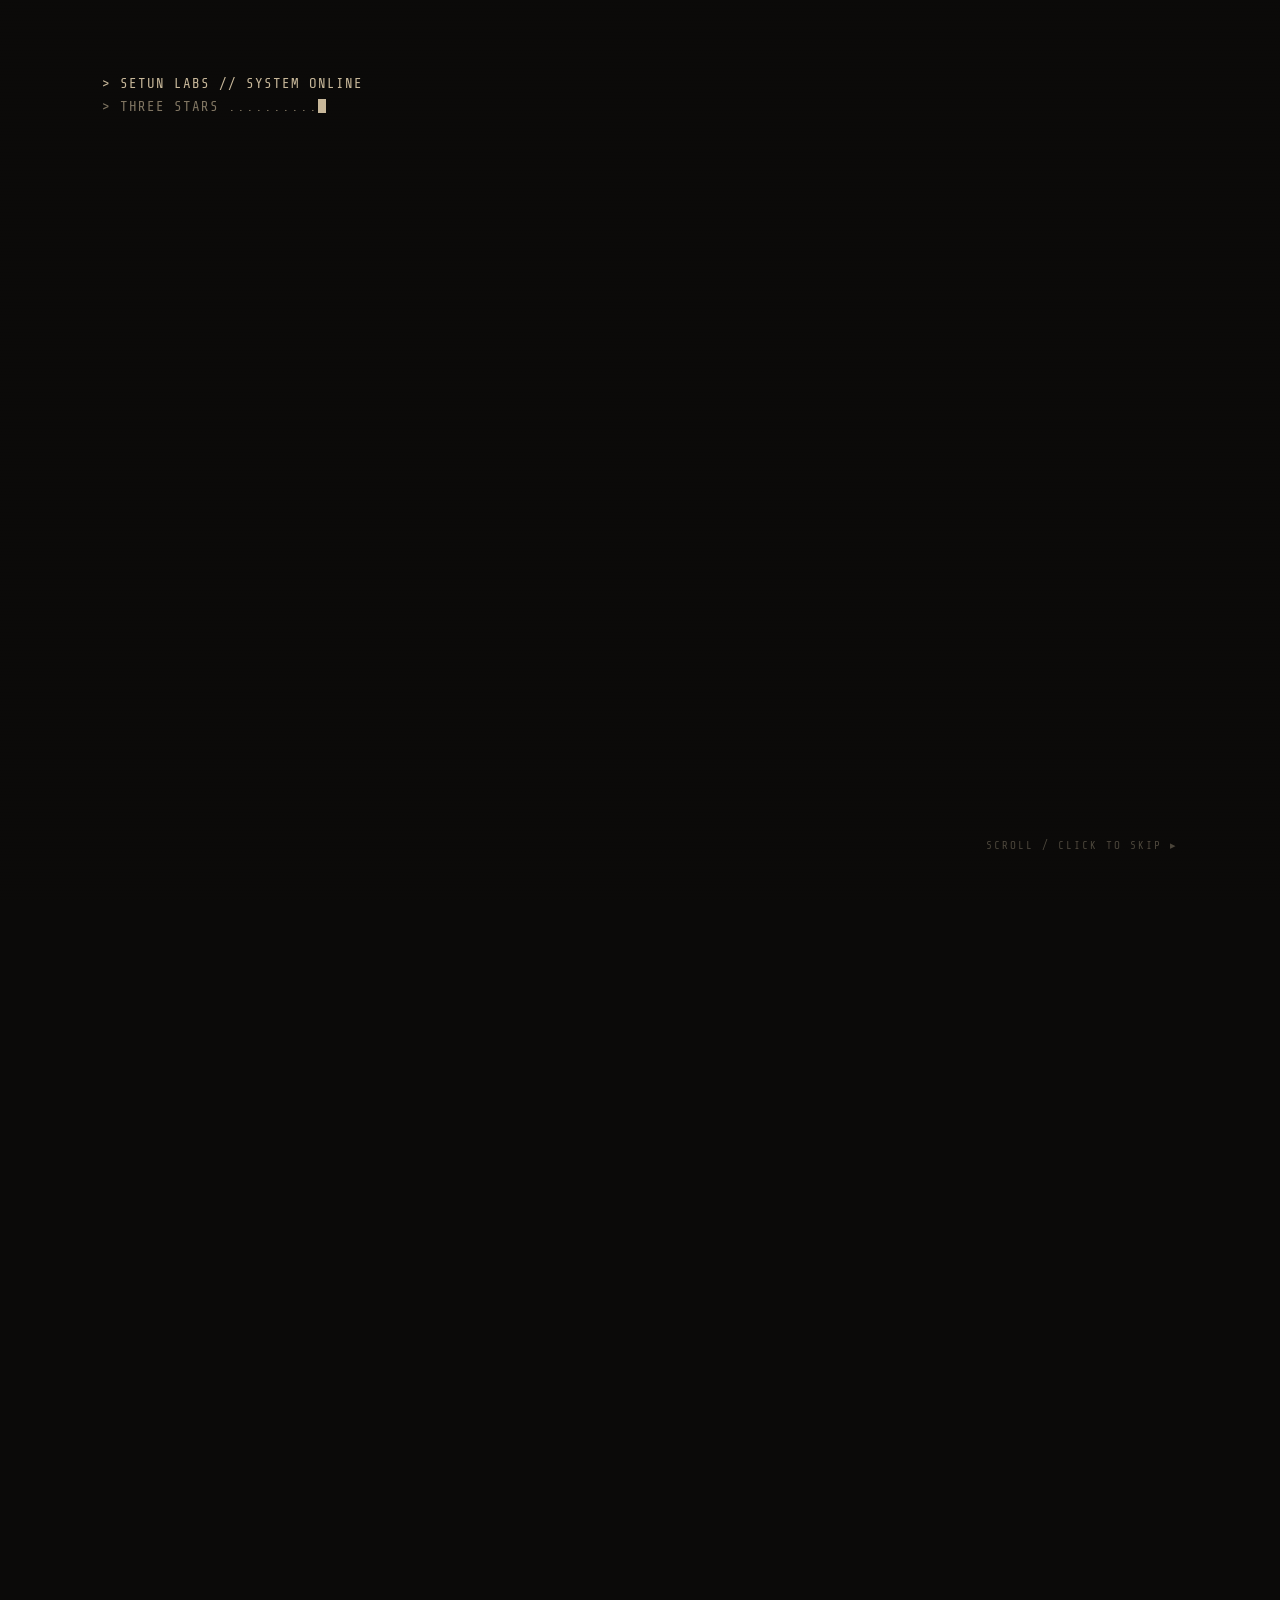
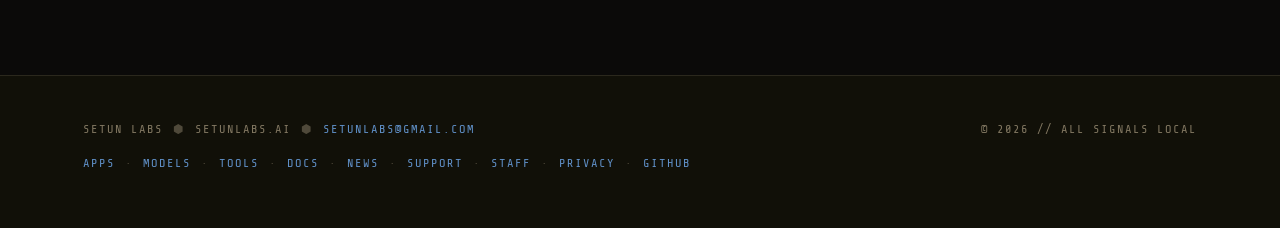
==== commit 593ef982: "professional pass: readability, primary CTA, hero first paint - raise --fg-dim/--fg-faint contrast s" ====
--- a/index.html
+++ b/index.html
@@ -55,7 +55,8 @@
     <div class="hero-jp reveal">あなたのデータは、あなたの場所に。</div>
 
     <div class="hero-cta reveal">
-      <a class="btn primary" href="news.html">READ THE TRANSMISSION</a>
+      <a class="btn primary" href="staff.html">JOIN · PARTNER · FUND</a>
+      <a class="btn ghost" href="news.html">READ THE TRANSMISSION</a>
       <a class="btn ghost" href="models.html">THE MODEL PROGRAM ▸</a>
     </div>
 
--- a/styles.css
+++ b/styles.css
@@ -12,8 +12,8 @@
     --raised: #1a1814;
     --parchment: #12100c;
     --fg: #c8b89a;
-    --fg-dim: rgba(200,184,154,0.5);
-    --fg-faint: rgba(200,184,154,0.28);
+    --fg-dim: rgba(200,184,154,0.62);
+    --fg-faint: rgba(200,184,154,0.34);
     --red: #c87060;
     --green: #60a880;
     --blue: #6090c8;
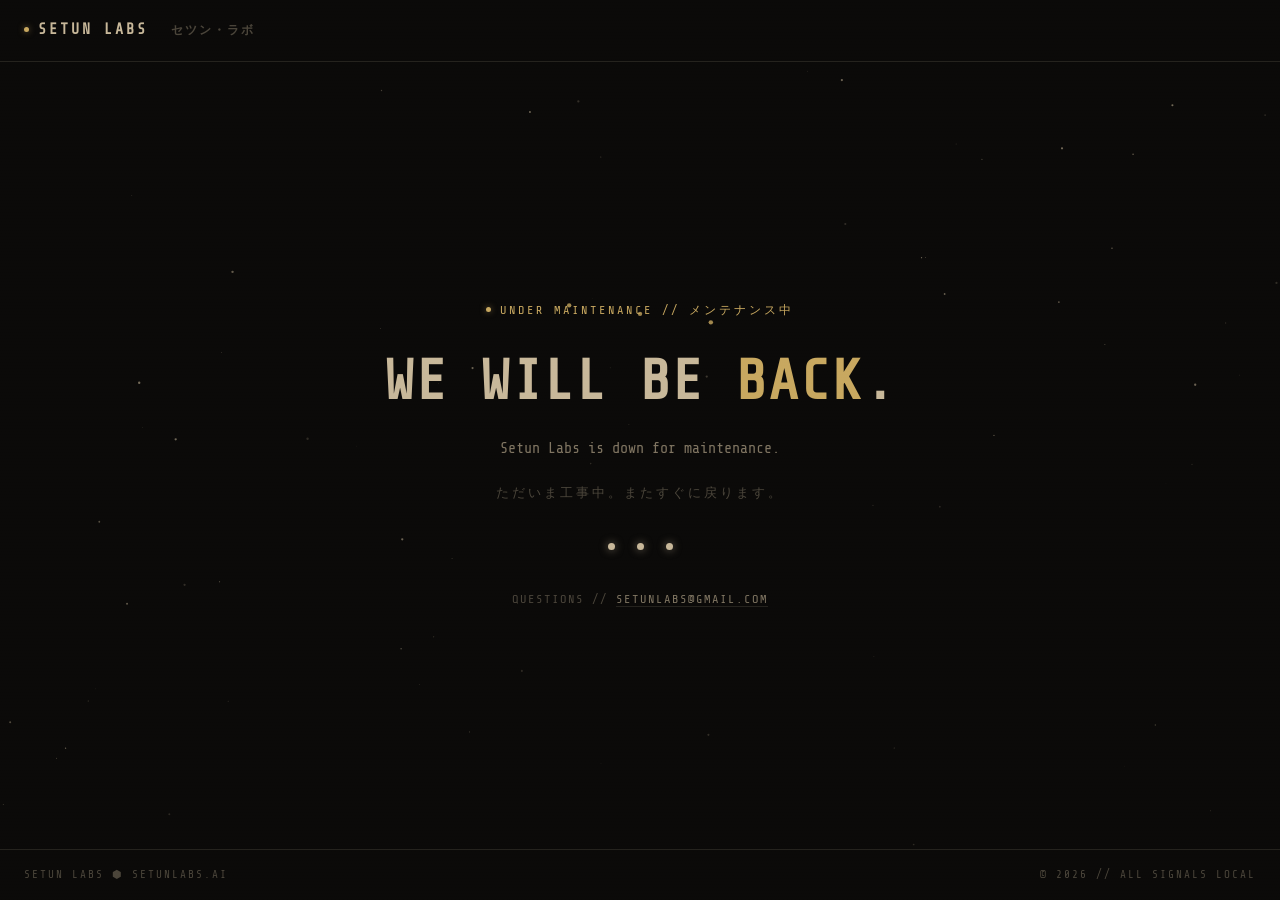
==== commit e06946d8: "maintenance mode: single holding page, full site preserved in history" ====
--- a/index.html
+++ b/index.html
@@ -3,151 +3,290 @@
 <head>
 <meta charset="UTF-8">
 <meta name="viewport" content="width=device-width, initial-scale=1.0">
-<title>SETUN LABS // Independent lab for ternary, on-device AI</title>
-<meta name="description" content="Setun Labs, an independent lab building ternary, on-device AI. This site explains what we stand for and what we're working toward.">
+<title>SETUN LABS // Under Maintenance</title>
+<meta name="description" content="Setun Labs is under maintenance. We will be back.">
 <link rel="icon" type="image/svg+xml" href="favicon.svg">
 <meta name="theme-color" content="#0b0a09">
 <meta property="og:type" content="website">
 <meta property="og:site_name" content="Setun Labs">
-<meta property="og:title" content="SETUN LABS // Independent lab for ternary, on-device AI">
-<meta property="og:description" content="Setun Labs, an independent lab building ternary, on-device AI. This site explains what we stand for and what we're working toward.">
+<meta property="og:title" content="SETUN LABS // Under Maintenance">
+<meta property="og:description" content="Setun Labs is under maintenance. We will be back.">
 <meta property="og:url" content="https://setunlabs.ai/">
 <meta property="og:image" content="https://setunlabs.ai/og.png">
 <meta name="twitter:card" content="summary_large_image">
-<link rel="stylesheet" href="styles.css">
+<style>
+@font-face {
+  font-family: 'Share Tech Mono';
+  src: url('fonts/ShareTechMono-Regular.ttf') format('truetype');
+  font-weight: 400;
+  font-style: normal;
+  font-display: swap;
+}
+
+:root {
+  --bg: #0b0a09;
+  --fg: #c8b89a;
+  --fg-dim: rgba(200,184,154,0.62);
+  --fg-faint: rgba(200,184,154,0.34);
+  --green: #60a880;
+  --gold: #c8a860;
+  --border: rgba(200,184,154,0.14);
+  --ease: cubic-bezier(0.22, 1, 0.36, 1);
+}
+
+* { margin: 0; padding: 0; box-sizing: border-box; border-radius: 0; }
+
+html, body { height: 100%; overflow-x: hidden; }
+
+body {
+  background: var(--bg);
+  color: var(--fg);
+  font-family: 'Share Tech Mono', ui-monospace, 'Cascadia Mono', monospace;
+  font-size: 15px;
+  line-height: 1.65;
+  display: flex;
+  flex-direction: column;
+  min-height: 100vh;
+}
+
+::selection { background: var(--gold); color: var(--bg); }
+
+/* ---- scanlines ---- */
+body::after {
+  content: '';
+  position: fixed;
+  inset: 0;
+  background: repeating-linear-gradient(
+    to bottom,
+    transparent 0px,
+    transparent 2px,
+    rgba(200,184,154,0.05) 2px,
+    rgba(200,184,154,0.05) 3px
+  );
+  opacity: 0.06;
+  pointer-events: none;
+  z-index: 9000;
+}
+
+a { color: var(--fg); text-decoration: none; }
+a:hover { color: var(--gold); }
+
+/* ---- status dots ---- */
+.dot {
+  display: inline-block;
+  width: 5px; height: 5px;
+  border-radius: 50%;
+  margin-right: 9px;
+  vertical-align: 2px;
+  animation: breathe 2.6s ease-in-out infinite;
+}
+.dot.gold  { background: var(--gold);  box-shadow: 0 0 6px rgba(200,168,96,0.55); }
+.dot.amber { background: var(--gold);  box-shadow: 0 0 6px rgba(200,168,96,0.55); }
+@keyframes breathe {
+  0%, 100% { opacity: 1; }
+  50% { opacity: 0.35; }
+}
+
+header {
+  border-bottom: 1px solid var(--border);
+  padding: 18px 24px;
+}
+
+.wordmark {
+  font-size: 15px;
+  letter-spacing: 3px;
+  font-weight: 700;
+}
+.wordmark .jp {
+  margin-left: 12px;
+  color: var(--fg-faint);
+  font-size: 12px;
+  letter-spacing: 2px;
+}
+
+main {
+  flex: 1;
+  display: flex;
+  align-items: center;
+  justify-content: center;
+  position: relative;
+  padding: 48px 24px;
+}
+
+#sky {
+  position: absolute;
+  inset: 0;
+  width: 100%;
+  height: 100%;
+  pointer-events: none;
+}
+
+.panel {
+  position: relative;
+  z-index: 1;
+  max-width: 640px;
+  width: 100%;
+  text-align: center;
+}
+
+.kicker {
+  font-size: 12px;
+  letter-spacing: 3px;
+  color: var(--gold);
+  margin-bottom: 28px;
+  animation: pulse 2.2s ease-in-out infinite;
+}
+@keyframes pulse {
+  0%, 100% { opacity: 1; }
+  50% { opacity: 0.55; }
+}
+
+h1 {
+  font-size: clamp(34px, 6vw, 56px);
+  line-height: 1.15;
+  letter-spacing: 2px;
+  font-weight: 700;
+  margin-bottom: 24px;
+}
+h1 .accent { color: var(--gold); }
+
+.sub {
+  color: var(--fg-dim);
+  font-size: 15px;
+  max-width: 480px;
+  margin: 0 auto 20px;
+}
+
+.jp-line {
+  color: var(--fg-faint);
+  font-size: 13px;
+  letter-spacing: 3px;
+  margin-bottom: 40px;
+}
+
+.stars {
+  display: flex;
+  justify-content: center;
+  gap: 22px;
+  margin-bottom: 40px;
+}
+.stars span {
+  width: 7px; height: 7px;
+  border-radius: 50%;
+  background: var(--fg);
+  box-shadow: 0 0 8px rgba(200,184,154,0.6);
+  animation: breathe 2.6s ease-in-out infinite;
+}
+.stars span:nth-child(2) { animation-delay: 0.6s; }
+.stars span:nth-child(3) { animation-delay: 1.2s; }
+
+.contact {
+  font-size: 12px;
+  letter-spacing: 2px;
+  color: var(--fg-faint);
+}
+.contact a { color: var(--fg-dim); border-bottom: 1px solid var(--border); }
+.contact a:hover { color: var(--gold); border-bottom-color: var(--gold); }
+
+footer {
+  border-top: 1px solid var(--border);
+  padding: 16px 24px;
+  font-size: 11px;
+  letter-spacing: 2px;
+  color: var(--fg-faint);
+  display: flex;
+  justify-content: space-between;
+  flex-wrap: wrap;
+  gap: 8px;
+}
+</style>
 </head>
 <body>
 
-<!-- boot sequence -->
-<div id="boot" aria-hidden="true">
-  <div id="boot-lines"></div>
-  <div id="boot-skip">SCROLL / CLICK TO SKIP ▸</div>
-</div>
-
 <header>
-  <div class="header-inner">
-    <a class="wordmark" href="index.html">
-      <span class="dot gold"></span>SETUN LABS
-      <span class="jp">セツン・ラボ</span>
-    </a>
-    <button id="nav-toggle" aria-label="Menu" aria-expanded="false">☰</button>
-    <nav>
-      <a href="apps.html">APPS</a>
-      <a href="models.html">MODELS</a>
-      <a href="tools.html">TOOLS</a>
-      <a href="docs.html">DOCS</a>
-      <a href="news.html">NEWS</a>
-      <a href="support.html">SUPPORT</a>
-      <a href="staff.html">STAFF</a>
-    </nav>
+  <a class="wordmark" href="/">
+    <span class="dot gold"></span>SETUN LABS
+    <span class="jp">セツン・ラボ</span>
+  </a>
+</header>
+
+<main>
+  <canvas id="sky" aria-hidden="true"></canvas>
+  <div class="panel">
+    <div class="kicker"><span class="dot amber"></span>UNDER MAINTENANCE // メンテナンス中</div>
+    <h1>WE WILL BE <span class="accent">BACK</span>.</h1>
+    <p class="sub">Setun Labs is down for maintenance.</p>
+    <div class="jp-line">ただいま工事中。またすぐに戻ります。</div>
+    <div class="stars" aria-hidden="true"><span></span><span></span><span></span></div>
+    <p class="contact">QUESTIONS // <a href="mailto:setunlabs@gmail.com">SETUNLABS@GMAIL.COM</a></p>
   </div>
-</header>
-
-<main>
-
-  <!-- ============ HERO ============ -->
-  <section id="hero">
-    <canvas id="hero-bg" aria-hidden="true"></canvas>
-    <div class="hero-veil" aria-hidden="true"></div>
-    <div class="hero-kicker reveal"><span class="dot green"></span>NOW ONLINE // SETUN LABS · AN INDEPENDENT LAB FOR TERNARY, ON-DEVICE AI</div>
-    <h1 class="reveal">AI SHOULD LIVE<br>WHERE YOUR <span class="accent">DATA</span> DOES.</h1>
-    <p class="hero-sub reveal">Setun Labs is a small independent lab building AI that runs on hardware you own, <b>not in someone else's data center.</b> This site is our front door: what we stand for, and what we're working toward.</p>
-    <div class="hero-jp reveal">あなたのデータは、あなたの場所に。</div>
-
-    <div class="hero-cta reveal">
-      <a class="btn primary" href="staff.html">JOIN · PARTNER · FUND</a>
-      <a class="btn ghost" href="news.html">READ THE TRANSMISSION</a>
-      <a class="btn ghost" href="models.html">THE MODEL PROGRAM ▸</a>
-    </div>
-
-    <div class="scroll-hint">▼ SCROLL // スクロール</div>
-  </section>
-
-  <!-- ============ WHAT WE DO ============ -->
-  <section>
-    <div class="act-label reveal">// THE LAB ◈ THREE ARMS, ONE RULE</div>
-    <h2 class="reveal">One rule carries<br>everything we make.</h2>
-    <div class="sec-jp reveal">あなたの機器の上で動くAI</div>
-    <p class="creed-lead reveal">Your questions, your files and your accounts stay with you. If a product ever offers to connect a paid cloud AI, you plug it in yourself, and the software shows you every request before it leaves. We work in three arms, every one of them in development:</p>
-
-    <div class="grid3">
-      <div class="card c-green reveal">
-        <span class="rail"></span><span class="br"></span>
-        <div class="tag">⬢ ARM 01</div>
-        <h3>Tools</h3>
-        <div class="card-jp">道具</div>
-        <p>Open-source plumbing for local AI, the background worker that does jobs on your computer, connectors for AI services, and a public database of measured model performance. In development.</p>
-        <a class="dlink" href="tools.html">▸ THE TOOLS PAGE</a>
-      </div>
-
-      <div class="card c-gold reveal">
-        <span class="rail"></span><span class="br"></span>
-        <div class="tag">◈ ARM 02</div>
-        <h3>Models</h3>
-        <div class="card-jp">モデル</div>
-        <p>The Grimm Series: classes of specialist models with three-value weights {−1, 0, +1}, tuned to run on pocket hardware. A math specialist proof of concept is in development now.</p>
-        <a class="dlink" href="models.html">▸ THE MODELS PAGE</a>
-      </div>
-
-      <div class="card c-blue reveal">
-        <span class="rail"></span><span class="br"></span>
-        <div class="tag">▸ ARM 03</div>
-        <h3>Apps</h3>
-        <div class="card-jp">アプリ</div>
-        <p>Pocket AI Hub (working title), one app designed to run AI on your phone, recruit your computer for big jobs, and connect every AI you already use. In development.</p>
-        <a class="dlink" href="apps.html">▸ THE APPS PAGE</a>
-      </div>
-    </div>
-  </section>
-
-  <!-- ============ TRANSMISSIONS ============ -->
-  <section>
-    <div class="act-label reveal">// LATEST ◈ TRANSMISSIONS</div>
-    <div class="news-item reveal">
-      <div class="nd">2026-10-26 // LOG 001</div>
-      <h3>Setun Labs goes online</h3>
-      <p>The lab opens its doors, what we stand for (mechanism before scale, refutation over abandonment, one domain, zero doubt), what we're building, and the honest status of every piece. <a href="news.html">▸ READ THE TRANSMISSION</a></p>
-    </div>
-    <p class="note-line reveal"><span class="warn">⬢</span> <a href="news.html">▸ ALL TRANSMISSIONS</a></p>
-  </section>
-
-  <!-- ============ CREED ============ -->
-  <section>
-    <div class="act-label reveal">// THE CREED ◈ THE THREE STARS</div>
-    <h2 class="reveal">Three stars.<br>One line.</h2>
-    <div class="sec-jp reveal">三つの星 · オリオンのベルト</div>
-    <p class="creed-lead reveal">Our mark is Orion's Belt: three stars in a straight line, the only fixed geometry in a sky of scattered light. They have been called the Three Kings, the Girdle, the String of Pearls. We do not use them as ornament. We use them as a reminder of what we are.</p>
-    <div class="commit reveal">
-      <div class="commit-row">
-        <span class="k">ALNITAK<br><span style="font-size:10px;letter-spacing:2px;color:var(--fg-dim)">THE GIRDLE</span></span>
-        <span class="v"><b>Mechanism before scale.</b> Orion is a hunter dismembered across the sky. Without the belt, the arms and legs drift apart. Without the mechanism, the lab is just parameters and hope. The belt is not the brightest part of the constellation. It is the part that makes the constellation coherent. We build the belt first. Everything else hangs from it.</span>
-      </div>
-      <div class="commit-row">
-        <span class="k">ALNILAM<br><span style="font-size:10px;letter-spacing:2px;color:var(--fg-dim)">THE STRING OF PEARLS</span></span>
-        <span class="v"><b>Refutation over abandonment.</b> Osiris is murdered, scattered, lost. Isis recovers the pieces. The missing fragment is replaced by something perfect and artificial. On the third day the body is whole. This is not miracle. It is protocol: test, kill, rebuild, rerun. The string does not deny the breaking. It presumes it. The only terminal state is understanding.</span>
-      </div>
-      <div class="commit-row">
-        <span class="k">MINTAKA<br><span style="font-size:10px;letter-spacing:2px;color:var(--fg-dim)">THE BELT</span></span>
-        <span class="v"><b>One domain, zero doubt.</b> Orion does not hunt everything. He hunts specific prey, across specific seasons, with specific weapons held by the belt. The belt is what he reaches for. It is what keeps the sword and shield from falling into the dark. We do not build generalists that are occasionally right about everything. We build specialists that cannot be wrong about one thing. The domain is the boundary. The boundary is the strength.</span>
-      </div>
-    </div>
-    <p class="note-line reveal"><span class="warn">⬢ THE LINE THEY FORM //</span> Three stars. One line. Not because they are close, but because they align across immense distance. That alignment is the lab. Each principle is a star, independent and distant. Together they point in one direction. Remove any star and the line dissolves. Remove any principle and the lab is just noise. Orion rises and sets. The line remains.</p>
-  </section>
-
 </main>
 
 <footer>
-  <div class="footer-inner">
-    <div class="row">
-      <span>SETUN LABS<span class="sep">⬢</span>SETUNLABS.AI<span class="sep">⬢</span><a href="mailto:setunlabs@gmail.com">SETUNLABS@GMAIL.COM</a></span>
-      <span>© 2026 // ALL SIGNALS LOCAL</span>
-    </div>
-    <div class="row" style="margin-top:14px">
-      <span><a href="apps.html">APPS</a><span class="sep">·</span><a href="models.html">MODELS</a><span class="sep">·</span><a href="tools.html">TOOLS</a><span class="sep">·</span><a href="docs.html">DOCS</a><span class="sep">·</span><a href="news.html">NEWS</a><span class="sep">·</span><a href="support.html">SUPPORT</a><span class="sep">·</span><a href="staff.html">STAFF</a><span class="sep">·</span><a href="privacy.html">PRIVACY</a><span class="sep">·</span><a href="https://github.com/Setun-Labs" target="_blank" rel="noopener">GITHUB</a></span>
-    </div>
-  </div>
+  <span>SETUN LABS ⬢ SETUNLABS.AI</span>
+  <span>© 2026 // ALL SIGNALS LOCAL</span>
 </footer>
 
-<script src="theme.js"></script>
+<script>
+// Three stars, one line — Orion's Belt over a quiet sky.
+(function () {
+  const canvas = document.getElementById('sky');
+  const ctx = canvas.getContext('2d');
+  let stars = [];
+
+  function resize() {
+    canvas.width = canvas.clientWidth * devicePixelRatio;
+    canvas.height = canvas.clientHeight * devicePixelRatio;
+    seed();
+  }
+
+  function seed() {
+    stars = [];
+    const n = Math.floor((canvas.width * canvas.height) / 14000);
+    for (let i = 0; i < n; i++) {
+      stars.push({
+        x: Math.random() * canvas.width,
+        y: Math.random() * canvas.height,
+        r: (Math.random() * 0.9 + 0.3) * devicePixelRatio,
+        p: Math.random() * Math.PI * 2,
+        s: 0.4 + Math.random() * 0.8
+      });
+    }
+    // the belt: three stars in a line, slightly tilted
+    const cx = canvas.width / 2, cy = canvas.height * 0.32;
+    const gap = Math.min(canvas.width, canvas.height) * 0.09;
+    const tilt = 0.12;
+    for (let i = -1; i <= 1; i++) {
+      stars.push({
+        x: cx + i * gap,
+        y: cy + i * gap * tilt,
+        r: 2.2 * devicePixelRatio,
+        p: Math.random() * Math.PI * 2,
+        s: 0.5,
+        belt: true
+      });
+    }
+  }
+
+  function draw(t) {
+    ctx.clearRect(0, 0, canvas.width, canvas.height);
+    for (const st of stars) {
+      const a = 0.25 + 0.55 * (0.5 + 0.5 * Math.sin(t * 0.001 * st.s + st.p));
+      ctx.beginPath();
+      ctx.arc(st.x, st.y, st.r, 0, Math.PI * 2);
+      ctx.fillStyle = st.belt
+        ? `rgba(200,168,96,${a})`
+        : `rgba(200,184,154,${a * 0.7})`;
+      ctx.fill();
+    }
+    requestAnimationFrame(draw);
+  }
+
+  addEventListener('resize', resize);
+  resize();
+  requestAnimationFrame(draw);
+})();
+</script>
+
 </body>
 </html>
